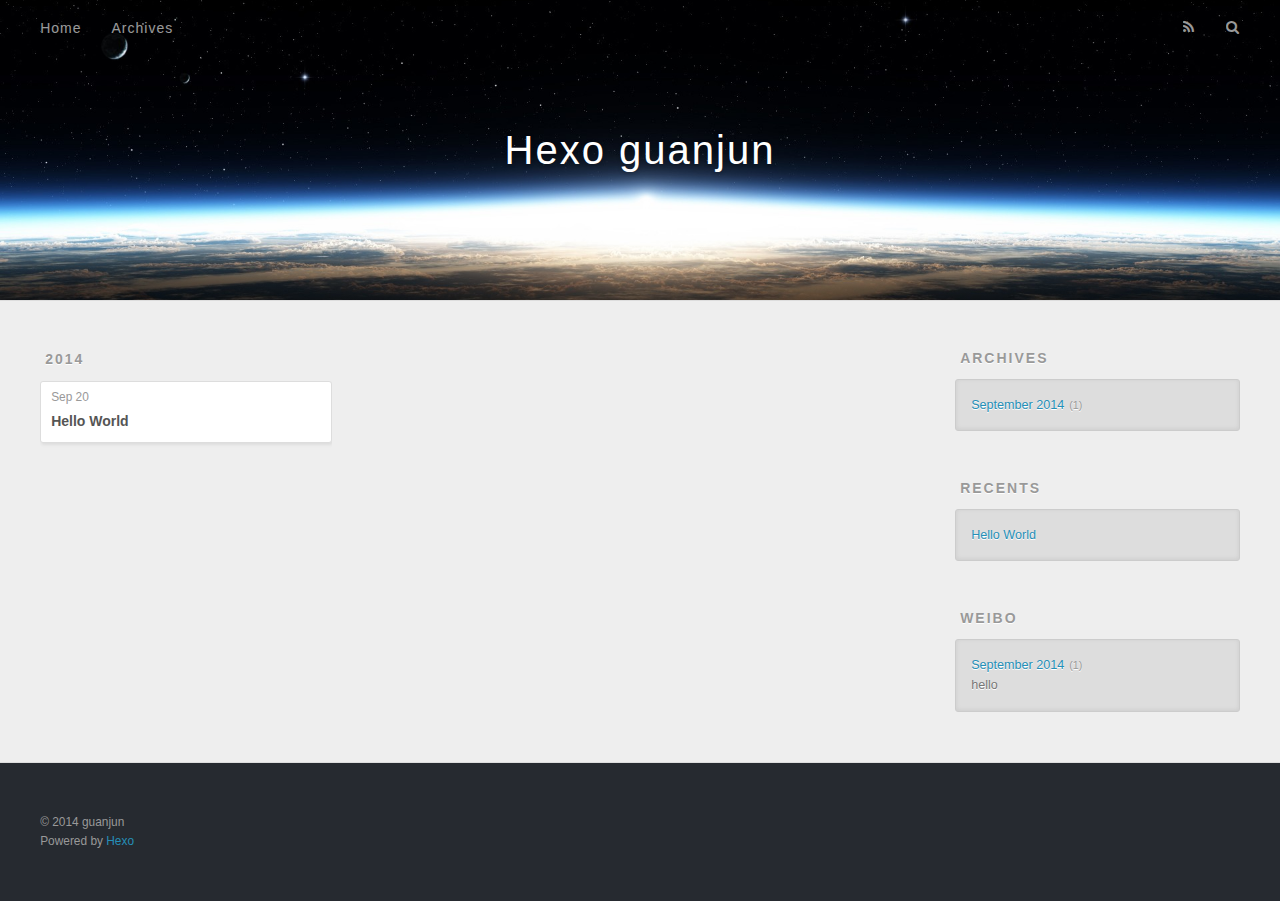
==== archives/index.html @ bff55c76 "Site updated: 2014-09-20 12:55:59" ====
<!DOCTYPE html>
<html>
<head>
  <meta charset="utf-8">
  
  <title>Archives | Hexo guanjun</title>
  <meta name="viewport" content="width=device-width, initial-scale=1, maximum-scale=1">
  <meta name="description">
<meta property="og:type" content="website">
<meta property="og:title" content="Hexo guanjun">
<meta property="og:url" content="http://yoursite.com/archives/">
<meta property="og:site_name" content="Hexo guanjun">
<meta property="og:description">
<meta name="twitter:card" content="summary">
<meta name="twitter:title" content="Hexo guanjun">
<meta name="twitter:description">

  
    <link rel="alternative" href="/atom.xml" title="Hexo guanjun" type="application/atom+xml">
  
  
    <link rel="icon" href="/favicon.png">
  
  <link href="//fonts.googleapis.com/css?family=Source+Code+Pro" rel="stylesheet" type="text/css">
  <link rel="stylesheet" href="/css/style.css" type="text/css">

  

</head>
<body>
  <div id="container">
    <div id="wrap">
      <header id="header">
  <div id="banner"></div>
  <div id="header-outer" class="outer">
    <div id="header-title" class="inner">
      <h1 id="logo-wrap">
        <a href="/" id="logo">Hexo guanjun</a>
      </h1>
      
    </div>
    <div id="header-inner" class="inner">
      <nav id="main-nav">
        <a id="main-nav-toggle" class="nav-icon"></a>
        
          <a class="main-nav-link" href="/">Home</a>
        
          <a class="main-nav-link" href="/archives">Archives</a>
        
      </nav>
      <nav id="sub-nav">
        
          <a id="nav-rss-link" class="nav-icon" href="/atom.xml" title="RSS Feed"></a>
        
        <a id="nav-search-btn" class="nav-icon" title="Search"></a>
      </nav>
      <div id="search-form-wrap">
        <form action="//google.com/search" method="get" accept-charset="UTF-8" class="search-form"><input type="search" name="q" results="0" class="search-form-input" placeholder="Search"><input type="submit" value="&#xF002;" class="search-form-submit"><input type="hidden" name="q" value="site:http://yoursite.com"></form>
      </div>
    </div>
  </div>
</header>
      <div class="outer">
        <section id="main">
  
  
    
    
      
      
      <section class="archives-wrap">
        <div class="archive-year-wrap">
          <a href="/archives/2014" class="archive-year">2014</a>
        </div>
        <div class="archives">
    
    <article class="archive-article archive-type-post">
  <div class="archive-article-inner">
    <header class="archive-article-header">
      <a href="/2014/09/20/hello-world/" class="archive-article-date">
  <time datetime="2014-09-20T01:56:36.000Z" itemprop="datePublished">Sep 20</time>
</a>
      
  
    <h1 itemprop="name">
      <a class="archive-article-title" href="/2014/09/20/hello-world/">Hello World</a>
    </h1>
  

    </header>
  </div>
</article>
  
  
    </div></section>
  
</section>
        
          <aside id="sidebar">
  
    
  
    
  
    
  
    
  <div class="widget-wrap">
    <h3 class="widget-title">Archives</h3>
    <div class="widget">
      <ul class="archive-list"><li class="archive-list-item"><a class="archive-list-link" href="/archives/2014/09/">September 2014</a><span class="archive-list-count">1</span></li></ul>
    </div>
  </div>

  
    
  <div class="widget-wrap">
    <h3 class="widget-title">Recents</h3>
    <div class="widget">
      <ul>
        
          <li>
            <a href="/2014/09/20/hello-world/">Hello World</a>
          </li>
        
      </ul>
    </div>
  </div>

  
    
  <div class="widget-wrap">
    <h3 class="widget-title">weibo</h3>
    <div class="widget">
      <ul class="archive-list"><li class="archive-list-item"><a class="archive-list-link" href="/archives/2014/09/">September 2014</a><span class="archive-list-count">1</span></li></ul>
	  hello
    </div>
  </div>

  
</aside>
        
      </div>
      <footer id="footer">
  
  <div class="outer">
    <div id="footer-info" class="inner">
      &copy; 2014 guanjun<br>
      Powered by <a href="http://hexo.io/" target="_blank">Hexo</a>
    </div>
  </div>
</footer>
    </div>
    <nav id="mobile-nav">
  
    <a href="/" class="mobile-nav-link">Home</a>
  
    <a href="/archives" class="mobile-nav-link">Archives</a>
  
</nav>
    

<script src="//ajax.googleapis.com/ajax/libs/jquery/2.0.3/jquery.min.js"></script>


  <link rel="stylesheet" href="/fancybox/jquery.fancybox.css" type="text/css">

  <script src="/fancybox/jquery.fancybox.pack.js" type="text/javascript"></script>



<script src="/js/script.js" type="text/javascript"></script>


  </div>
</body>
</html>
---- css/style.css ----
body {
  width: 100%;
}
body:before,
body:after {
  content: "";
  display: table;
}
body:after {
  clear: both;
}
html,
body,
div,
span,
applet,
object,
iframe,
h1,
h2,
h3,
h4,
h5,
h6,
p,
blockquote,
pre,
a,
abbr,
acronym,
address,
big,
cite,
code,
del,
dfn,
em,
img,
ins,
kbd,
q,
s,
samp,
small,
strike,
strong,
sub,
sup,
tt,
var,
dl,
dt,
dd,
ol,
ul,
li,
fieldset,
form,
label,
legend,
table,
caption,
tbody,
tfoot,
thead,
tr,
th,
td {
  margin: 0;
  padding: 0;
  border: 0;
  outline: 0;
  font-weight: inherit;
  font-style: inherit;
  font-family: inherit;
  font-size: 100%;
  vertical-align: baseline;
}
body {
  line-height: 1;
  color: #000;
  background: #fff;
}
ol,
ul {
  list-style: none;
}
table {
  border-collapse: separate;
  border-spacing: 0;
  vertical-align: middle;
}
caption,
th,
td {
  text-align: left;
  font-weight: normal;
  vertical-align: middle;
}
a img {
  border: none;
}
input,
button {
  margin: 0;
  padding: 0;
}
input::-moz-focus-inner,
button::-moz-focus-inner {
  border: 0;
  padding: 0;
}
@font-face {
  font-family: FontAwesome;
  font-style: normal;
  font-weight: normal;
  src: url("fonts/fontawesome-webfont.eot?v=#4.0.3");
  src: url("fonts/fontawesome-webfont.eot?#iefix&v=#4.0.3") format("embedded-opentype"), url("fonts/fontawesome-webfont.woff?v=#4.0.3") format("woff"), url("fonts/fontawesome-webfont.ttf?v=#4.0.3") format("truetype"), url("fonts/fontawesome-webfont.svg#fontawesomeregular?v=#4.0.3") format("svg");
}
html,
body,
#container {
  height: 100%;
}
body {
  background: #eee;
  font: 14px "Helvetica Neue", Helvetica, Arial, sans-serif;
  -webkit-text-size-adjust: 100%;
}
.outer {
  max-width: 1220px;
  margin: 0 auto;
  padding: 0 20px;
}
.outer:before,
.outer:after {
  content: "";
  display: table;
}
.outer:after {
  clear: both;
}
.inner {
  display: inline;
  float: left;
  width: 98.3333333333333%;
  margin: 0 0.8333333333333%;
}
.left,
.alignleft {
  float: left;
}
.right,
.alignright {
  float: right;
}
.clear {
  clear: both;
}
#container {
  position: relative;
}
.mobile-nav-on {
  overflow: hidden;
}
#wrap {
  height: 100%;
  width: 100%;
  position: absolute;
  top: 0;
  left: 0;
  -webkit-transition: 0.2s ease-out;
  -moz-transition: 0.2s ease-out;
  -ms-transition: 0.2s ease-out;
  transition: 0.2s ease-out;
  z-index: 1;
  background: #eee;
}
.mobile-nav-on #wrap {
  left: 280px;
}
@media screen and (min-width: 768px) {
  #main {
    display: inline;
    float: left;
    width: 73.3333333333333%;
    margin: 0 0.8333333333333%;
  }
}
.article-date,
.article-category-link,
.archive-year,
.widget-title {
  text-decoration: none;
  text-transform: uppercase;
  letter-spacing: 2px;
  color: #999;
  margin-bottom: 1em;
  margin-left: 5px;
  line-height: 1em;
  text-shadow: 0 1px #fff;
  font-weight: bold;
}
.article-inner,
.archive-article-inner {
  background: #fff;
  -webkit-box-shadow: 1px 2px 3px #ddd;
  box-shadow: 1px 2px 3px #ddd;
  border: 1px solid #ddd;
  -webkit-border-radius: 3px;
  border-radius: 3px;
}
.article-entry h1,
.widget h1 {
  font-size: 2em;
}
.article-entry h2,
.widget h2 {
  font-size: 1.5em;
}
.article-entry h3,
.widget h3 {
  font-size: 1.3em;
}
.article-entry h4,
.widget h4 {
  font-size: 1.2em;
}
.article-entry h5,
.widget h5 {
  font-size: 1em;
}
.article-entry h6,
.widget h6 {
  font-size: 1em;
  color: #999;
}
.article-entry hr,
.widget hr {
  border: 1px dashed #ddd;
}
.article-entry strong,
.widget strong {
  font-weight: bold;
}
.article-entry em,
.widget em,
.article-entry cite,
.widget cite {
  font-style: italic;
}
.article-entry sup,
.widget sup,
.article-entry sub,
.widget sub {
  font-size: 0.75em;
  line-height: 0;
  position: relative;
  vertical-align: baseline;
}
.article-entry sup,
.widget sup {
  top: -0.5em;
}
.article-entry sub,
.widget sub {
  bottom: -0.2em;
}
.article-entry small,
.widget small {
  font-size: 0.85em;
}
.article-entry acronym,
.widget acronym,
.article-entry abbr,
.widget abbr {
  border-bottom: 1px dotted;
}
.article-entry ul,
.widget ul,
.article-entry ol,
.widget ol,
.article-entry dl,
.widget dl {
  margin: 0 20px;
  line-height: 1.6em;
}
.article-entry ul ul,
.widget ul ul,
.article-entry ol ul,
.widget ol ul,
.article-entry ul ol,
.widget ul ol,
.article-entry ol ol,
.widget ol ol {
  margin-top: 0;
  margin-bottom: 0;
}
.article-entry ul,
.widget ul {
  list-style: disc;
}
.article-entry ol,
.widget ol {
  list-style: decimal;
}
.article-entry dt,
.widget dt {
  font-weight: bold;
}
#header {
  height: 300px;
  position: relative;
  border-bottom: 1px solid #ddd;
}
#header:before,
#header:after {
  content: "";
  position: absolute;
  left: 0;
  right: 0;
  height: 40px;
}
#header:before {
  top: 0;
  background: -webkit-linear-gradient(rgba(0,0,0,0.2), transparent);
  background: -moz-linear-gradient(rgba(0,0,0,0.2), transparent);
  background: -ms-linear-gradient(rgba(0,0,0,0.2), transparent);
  background: linear-gradient(rgba(0,0,0,0.2), transparent);
}
#header:after {
  bottom: 0;
  background: -webkit-linear-gradient(transparent, rgba(0,0,0,0.2));
  background: -moz-linear-gradient(transparent, rgba(0,0,0,0.2));
  background: -ms-linear-gradient(transparent, rgba(0,0,0,0.2));
  background: linear-gradient(transparent, rgba(0,0,0,0.2));
}
#header-outer {
  height: 100%;
  position: relative;
}
#header-inner {
  position: relative;
  overflow: hidden;
}
#banner {
  position: absolute;
  top: 0;
  left: 0;
  width: 100%;
  height: 100%;
  background: url("images/banner.jpg") center #000;
  -webkit-background-size: cover;
  -moz-background-size: cover;
  background-size: cover;
  z-index: -1;
}
#header-title {
  text-align: center;
  height: 40px;
  position: absolute;
  top: 50%;
  left: 0;
  margin-top: -20px;
}
#logo,
#subtitle {
  text-decoration: none;
  color: #fff;
  font-weight: 300;
  text-shadow: 0 1px 4px rgba(0,0,0,0.3);
}
#logo {
  font-size: 40px;
  line-height: 40px;
  letter-spacing: 2px;
}
#subtitle {
  font-size: 16px;
  line-height: 16px;
  letter-spacing: 1px;
}
#subtitle-wrap {
  margin-top: 16px;
}
#main-nav {
  float: left;
  margin-left: -15px;
}
.nav-icon,
.main-nav-link {
  float: left;
  color: #fff;
  opacity: 0.6;
  text-decoration: none;
  text-shadow: 0 1px rgba(0,0,0,0.2);
  -webkit-transition: opacity 0.2s;
  -moz-transition: opacity 0.2s;
  -ms-transition: opacity 0.2s;
  transition: opacity 0.2s;
  display: block;
  padding: 20px 15px;
}
.nav-icon:hover,
.main-nav-link:hover {
  opacity: 1;
}
.nav-icon {
  font-family: FontAwesome;
  text-align: center;
  font-size: 14px;
  width: 14px;
  height: 14px;
  padding: 20px 15px;
  position: relative;
  cursor: pointer;
}
.main-nav-link {
  font-weight: 300;
  letter-spacing: 1px;
}
@media screen and (max-width: 479px) {
  .main-nav-link {
    display: none;
  }
}
#main-nav-toggle {
  display: none;
}
#main-nav-toggle:before {
  content: "\f0c9";
}
@media screen and (max-width: 479px) {
  #main-nav-toggle {
    display: block;
  }
}
#sub-nav {
  float: right;
  margin-right: -15px;
}
#nav-rss-link:before {
  content: "\f09e";
}
#nav-search-btn:before {
  content: "\f002";
}
#search-form-wrap {
  position: absolute;
  top: 15px;
  width: 150px;
  height: 30px;
  right: -150px;
  opacity: 0;
  -webkit-transition: 0.2s ease-out;
  -moz-transition: 0.2s ease-out;
  -ms-transition: 0.2s ease-out;
  transition: 0.2s ease-out;
}
#search-form-wrap.on {
  opacity: 1;
  right: 0;
}
@media screen and (max-width: 479px) {
  #search-form-wrap {
    width: 100%;
    right: -100%;
  }
}
.search-form {
  position: absolute;
  top: 0;
  left: 0;
  right: 0;
  background: #fff;
  padding: 5px 15px;
  -webkit-border-radius: 15px;
  border-radius: 15px;
  -webkit-box-shadow: 0 0 10px rgba(0,0,0,0.3);
  box-shadow: 0 0 10px rgba(0,0,0,0.3);
}
.search-form-input {
  border: none;
  background: none;
  color: #555;
  width: 100%;
  font: 13px "Helvetica Neue", Helvetica, Arial, sans-serif;
  outline: none;
}
.search-form-input::-webkit-search-results-decoration,
.search-form-input::-webkit-search-cancel-button {
  -webkit-appearance: none;
}
.search-form-submit {
  position: absolute;
  top: 50%;
  right: 10px;
  margin-top: -7px;
  font: 13px FontAwesome;
  border: none;
  background: none;
  color: #bbb;
  cursor: pointer;
}
.search-form-submit:hover,
.search-form-submit:focus {
  color: #777;
}
.article {
  margin: 50px 0;
}
.article-inner {
  overflow: hidden;
}
.article-meta:before,
.article-meta:after {
  content: "";
  display: table;
}
.article-meta:after {
  clear: both;
}
.article-date {
  float: left;
}
.article-category {
  float: left;
  line-height: 1em;
  color: #ccc;
  text-shadow: 0 1px #fff;
  margin-left: 8px;
}
.article-category:before {
  content: "\2022";
}
.article-category-link {
  margin: 0 12px 1em;
}
.article-header {
  padding: 20px 20px 0;
}
.article-title {
  text-decoration: none;
  font-size: 2em;
  font-weight: bold;
  color: #555;
  line-height: 1.1em;
  -webkit-transition: color 0.2s;
  -moz-transition: color 0.2s;
  -ms-transition: color 0.2s;
  transition: color 0.2s;
}
a.article-title:hover {
  color: #258fb8;
}
.article-entry {
  color: #555;
  padding: 0 20px;
}
.article-entry:before,
.article-entry:after {
  content: "";
  display: table;
}
.article-entry:after {
  clear: both;
}
.article-entry p,
.article-entry table {
  line-height: 1.6em;
  margin: 1.6em 0;
}
.article-entry h1,
.article-entry h2,
.article-entry h3,
.article-entry h4,
.article-entry h5,
.article-entry h6 {
  font-weight: bold;
}
.article-entry h1,
.article-entry h2,
.article-entry h3,
.article-entry h4,
.article-entry h5,
.article-entry h6 {
  line-height: 1.1em;
  margin: 1.1em 0;
}
.article-entry a {
  color: #258fb8;
  text-decoration: none;
}
.article-entry a:hover {
  text-decoration: underline;
}
.article-entry ul,
.article-entry ol,
.article-entry dl {
  margin-top: 1.6em;
  margin-bottom: 1.6em;
}
.article-entry img,
.article-entry video {
  max-width: 100%;
  height: auto;
  display: block;
  margin: auto;
}
.article-entry iframe {
  border: none;
}
.article-entry table {
  width: 100%;
  border-collapse: collapse;
  border-spacing: 0;
}
.article-entry th {
  font-weight: bold;
  border-bottom: 3px solid #ddd;
  padding-bottom: 0.5em;
}
.article-entry td {
  border-bottom: 1px solid #ddd;
  padding: 10px 0;
}
.article-entry blockquote {
  font-family: Georgia, "Times New Roman", serif;
  font-size: 1.4em;
  margin: 1.6em 20px;
  text-align: center;
}
.article-entry blockquote footer {
  font-size: 14px;
  margin: 1.6em 0;
  font-family: "Helvetica Neue", Helvetica, Arial, sans-serif;
}
.article-entry blockquote footer cite:before {
  content: "—";
  padding: 0 0.5em;
}
.article-entry .pullquote {
  text-align: left;
  width: 45%;
  margin: 0;
}
.article-entry .pullquote.left {
  margin-left: 0.5em;
  margin-right: 1em;
}
.article-entry .pullquote.right {
  margin-right: 0.5em;
  margin-left: 1em;
}
.article-entry .caption {
  color: #999;
  display: block;
  font-size: 0.9em;
  margin-top: 0.5em;
  position: relative;
  text-align: center;
}
.article-entry .video-container {
  position: relative;
  padding-top: 56.25%;
  height: 0;
  overflow: hidden;
}
.article-entry .video-container iframe,
.article-entry .video-container object,
.article-entry .video-container embed {
  position: absolute;
  top: 0;
  left: 0;
  width: 100%;
  height: 100%;
  margin-top: 0;
}
.article-more-link a {
  display: inline-block;
  line-height: 1em;
  padding: 6px 15px;
  -webkit-border-radius: 15px;
  border-radius: 15px;
  background: #eee;
  color: #999;
  text-shadow: 0 1px #fff;
  text-decoration: none;
}
.article-more-link a:hover {
  background: #258fb8;
  color: #fff;
  text-decoration: none;
  text-shadow: 0 1px #1e7293;
}
.article-footer {
  font-size: 0.85em;
  line-height: 1.6em;
  border-top: 1px solid #ddd;
  padding-top: 1.6em;
  margin: 0 20px 20px;
}
.article-footer:before,
.article-footer:after {
  content: "";
  display: table;
}
.article-footer:after {
  clear: both;
}
.article-footer a {
  color: #999;
  text-decoration: none;
}
.article-footer a:hover {
  color: #555;
}
.article-tag-list-item {
  float: left;
  margin-right: 10px;
}
.article-tag-list-link:before {
  content: "#";
}
.article-comment-link {
  float: right;
}
.article-comment-link:before {
  content: "\f075";
  font-family: FontAwesome;
  padding-right: 8px;
}
.article-share-link {
  cursor: pointer;
  float: right;
  margin-left: 20px;
}
.article-share-link:before {
  content: "\f064";
  font-family: FontAwesome;
  padding-right: 6px;
}
#article-nav {
  position: relative;
}
#article-nav:before,
#article-nav:after {
  content: "";
  display: table;
}
#article-nav:after {
  clear: both;
}
@media screen and (min-width: 768px) {
  #article-nav {
    margin: 50px 0;
  }
  #article-nav:before {
    width: 8px;
    height: 8px;
    position: absolute;
    top: 50%;
    left: 50%;
    margin-top: -4px;
    margin-left: -4px;
    content: "";
    -webkit-border-radius: 50%;
    border-radius: 50%;
    background: #ddd;
    -webkit-box-shadow: 0 1px 2px #fff;
    box-shadow: 0 1px 2px #fff;
  }
}
.article-nav-link-wrap {
  text-decoration: none;
  text-shadow: 0 1px #fff;
  color: #999;
  -webkit-box-sizing: border-box;
  -moz-box-sizing: border-box;
  box-sizing: border-box;
  margin-top: 50px;
  text-align: center;
  display: block;
}
.article-nav-link-wrap:hover {
  color: #555;
}
@media screen and (min-width: 768px) {
  .article-nav-link-wrap {
    width: 50%;
    margin-top: 0;
  }
}
@media screen and (min-width: 768px) {
  #article-nav-newer {
    float: left;
    text-align: right;
    padding-right: 20px;
  }
}
@media screen and (min-width: 768px) {
  #article-nav-older {
    float: right;
    text-align: left;
    padding-left: 20px;
  }
}
.article-nav-caption {
  text-transform: uppercase;
  letter-spacing: 2px;
  color: #ddd;
  line-height: 1em;
  font-weight: bold;
}
#article-nav-newer .article-nav-caption {
  margin-right: -2px;
}
.article-nav-title {
  font-size: 0.85em;
  line-height: 1.6em;
  margin-top: 0.5em;
}
.article-share-box {
  position: absolute;
  display: none;
  background: #fff;
  -webkit-box-shadow: 1px 2px 10px rgba(0,0,0,0.2);
  box-shadow: 1px 2px 10px rgba(0,0,0,0.2);
  -webkit-border-radius: 3px;
  border-radius: 3px;
  margin-left: -145px;
  overflow: hidden;
  z-index: 1;
}
.article-share-box.on {
  display: block;
}
.article-share-input {
  width: 100%;
  background: none;
  -webkit-box-sizing: border-box;
  -moz-box-sizing: border-box;
  box-sizing: border-box;
  font: 14px "Helvetica Neue", Helvetica, Arial, sans-serif;
  padding: 0 15px;
  color: #555;
  outline: none;
  border: 1px solid #ddd;
  -webkit-border-radius: 3px 3px 0 0;
  border-radius: 3px 3px 0 0;
  height: 36px;
  line-height: 36px;
}
.article-share-links {
  background: #eee;
}
.article-share-links:before,
.article-share-links:after {
  content: "";
  display: table;
}
.article-share-links:after {
  clear: both;
}
.article-share-twitter,
.article-share-facebook,
.article-share-pinterest,
.article-share-google {
  width: 50px;
  height: 36px;
  display: block;
  float: left;
  position: relative;
  color: #999;
  text-shadow: 0 1px #fff;
}
.article-share-twitter:before,
.article-share-facebook:before,
.article-share-pinterest:before,
.article-share-google:before {
  font-size: 20px;
  font-family: FontAwesome;
  width: 20px;
  height: 20px;
  position: absolute;
  top: 50%;
  left: 50%;
  margin-top: -10px;
  margin-left: -10px;
  text-align: center;
}
.article-share-twitter:hover,
.article-share-facebook:hover,
.article-share-pinterest:hover,
.article-share-google:hover {
  color: #fff;
}
.article-share-twitter:before {
  content: "\f099";
}
.article-share-twitter:hover {
  background: #00aced;
  text-shadow: 0 1px #008abe;
}
.article-share-facebook:before {
  content: "\f09a";
}
.article-share-facebook:hover {
  background: #3b5998;
  text-shadow: 0 1px #2f477a;
}
.article-share-pinterest:before {
  content: "\f0d2";
}
.article-share-pinterest:hover {
  background: #cb2027;
  text-shadow: 0 1px #a21a1f;
}
.article-share-google:before {
  content: "\f0d5";
}
.article-share-google:hover {
  background: #dd4b39;
  text-shadow: 0 1px #be3221;
}
.article-gallery {
  background: #000;
  position: relative;
}
.article-gallery-photos {
  position: relative;
  overflow: hidden;
}
.article-gallery-img {
  display: none;
  max-width: 100%;
}
.article-gallery-img:first-child {
  display: block;
}
.article-gallery-img.loaded {
  position: absolute;
  display: block;
}
.article-gallery-img img {
  display: block;
  max-width: 100%;
  margin: 0 auto;
}
#comments {
  background: #fff;
  -webkit-box-shadow: 1px 2px 3px #ddd;
  box-shadow: 1px 2px 3px #ddd;
  padding: 20px;
  border: 1px solid #ddd;
  -webkit-border-radius: 3px;
  border-radius: 3px;
  margin: 50px 0;
}
#comments a {
  color: #258fb8;
}
.archives-wrap {
  margin: 50px 0;
}
.archives:before,
.archives:after {
  content: "";
  display: table;
}
.archives:after {
  clear: both;
}
.archive-year-wrap {
  margin-bottom: 1em;
}
.archives {
  -webkit-column-gap: 10px;
  -moz-column-gap: 10px;
  column-gap: 10px;
}
@media screen and (min-width: 480px) and (max-width: 767px) {
  .archives {
    -webkit-column-count: 2;
    -moz-column-count: 2;
    column-count: 2;
  }
}
@media screen and (min-width: 768px) {
  .archives {
    -webkit-column-count: 3;
    -moz-column-count: 3;
    column-count: 3;
  }
}
.archive-article {
  -webkit-column-break-inside: avoid;
  page-break-inside: avoid;
  overflow: hidden;
  break-inside: avoid-column;
}
.archive-article-inner {
  padding: 10px;
  margin-bottom: 15px;
}
.archive-article-title {
  text-decoration: none;
  font-weight: bold;
  color: #555;
  -webkit-transition: color 0.2s;
  -moz-transition: color 0.2s;
  -ms-transition: color 0.2s;
  transition: color 0.2s;
  line-height: 1.6em;
}
.archive-article-title:hover {
  color: #258fb8;
}
.archive-article-footer {
  margin-top: 1em;
}
.archive-article-date {
  color: #999;
  text-decoration: none;
  font-size: 0.85em;
  line-height: 1em;
  margin-bottom: 0.5em;
  display: block;
}
#page-nav {
  margin: 50px auto;
  background: #fff;
  -webkit-box-shadow: 1px 2px 3px #ddd;
  box-shadow: 1px 2px 3px #ddd;
  border: 1px solid #ddd;
  -webkit-border-radius: 3px;
  border-radius: 3px;
  text-align: center;
  color: #999;
  overflow: hidden;
}
#page-nav:before,
#page-nav:after {
  content: "";
  display: table;
}
#page-nav:after {
  clear: both;
}
#page-nav a,
#page-nav span {
  padding: 10px 20px;
  line-height: 1;
  height: 2ex;
}
#page-nav a {
  color: #999;
  text-decoration: none;
}
#page-nav a:hover {
  background: #999;
  color: #fff;
}
#page-nav .prev {
  float: left;
}
#page-nav .next {
  float: right;
}
#page-nav .page-number {
  display: inline-block;
}
@media screen and (max-width: 479px) {
  #page-nav .page-number {
    display: none;
  }
}
#page-nav .current {
  color: #555;
  font-weight: bold;
}
#page-nav .space {
  color: #ddd;
}
#footer {
  background: #262a30;
  padding: 50px 0;
  border-top: 1px solid #ddd;
  color: #999;
}
#footer a {
  color: #258fb8;
  text-decoration: none;
}
#footer a:hover {
  text-decoration: underline;
}
#footer-info {
  line-height: 1.6em;
  font-size: 0.85em;
}
.article-entry pre,
.article-entry .highlight {
  background: #2d2d2d;
  margin: 0 -20px;
  padding: 15px 20px;
  border-style: solid;
  border-color: #ddd;
  border-width: 1px 0;
  overflow: auto;
  color: #ccc;
  line-height: 22.400000000000002px;
}
.article-entry .highlight .gutter pre,
.article-entry .gist .gist-file .gist-data .line-numbers {
  color: #666;
  font-size: 0.85em;
}
.article-entry pre,
.article-entry code {
  font-family: "Source Code Pro", Consolas, Monaco, Menlo, Consolas, monospace;
}
.article-entry code {
  background: #eee;
  text-shadow: 0 1px #fff;
  padding: 0 0.3em;
}
.article-entry pre code {
  background: none;
  text-shadow: none;
  padding: 0;
}
.article-entry .highlight pre {
  border: none;
  margin: 0;
  padding: 0;
}
.article-entry .highlight table {
  margin: 0;
  width: auto;
}
.article-entry .highlight td {
  border: none;
  padding: 0;
}
.article-entry .highlight figcaption {
  font-size: 0.85em;
  color: #999;
  line-height: 1em;
  margin-bottom: 1em;
}
.article-entry .highlight figcaption:before,
.article-entry .highlight figcaption:after {
  content: "";
  display: table;
}
.article-entry .highlight figcaption:after {
  clear: both;
}
.article-entry .highlight figcaption a {
  float: right;
}
.article-entry .highlight .gutter pre {
  text-align: right;
  padding-right: 20px;
}
.article-entry .highlight .line {
  height: 22.400000000000002px;
}
.article-entry .gist {
  margin: 0 -20px;
  border-style: solid;
  border-color: #ddd;
  border-width: 1px 0;
  background: #2d2d2d;
  padding: 15px 20px 15px 0;
}
.article-entry .gist .gist-file {
  border: none;
  font-family: "Source Code Pro", Consolas, Monaco, Menlo, Consolas, monospace;
  margin: 0;
}
.article-entry .gist .gist-file .gist-data {
  background: none;
  border: none;
}
.article-entry .gist .gist-file .gist-data .line-numbers {
  background: none;
  border: none;
  padding: 0 20px 0 0;
}
.article-entry .gist .gist-file .gist-data .line-data {
  padding: 0 !important;
}
.article-entry .gist .gist-file .highlight {
  margin: 0;
  padding: 0;
  border: none;
}
.article-entry .gist .gist-file .gist-meta {
  background: #2d2d2d;
  color: #999;
  font: 0.85em "Helvetica Neue", Helvetica, Arial, sans-serif;
  text-shadow: 0 0;
  padding: 0;
  margin-top: 1em;
  margin-left: 20px;
}
.article-entry .gist .gist-file .gist-meta a {
  color: #258fb8;
  font-weight: normal;
}
.article-entry .gist .gist-file .gist-meta a:hover {
  text-decoration: underline;
}
pre .comment,
pre .title {
  color: #999;
}
pre .variable,
pre .attribute,
pre .tag,
pre .regexp,
pre .ruby .constant,
pre .xml .tag .title,
pre .xml .pi,
pre .xml .doctype,
pre .html .doctype,
pre .css .id,
pre .css .class,
pre .css .pseudo {
  color: #f2777a;
}
pre .number,
pre .preprocessor,
pre .built_in,
pre .literal,
pre .params,
pre .constant {
  color: #f99157;
}
pre .class,
pre .ruby .class .title,
pre .css .rules .attribute {
  color: #9c9;
}
pre .string,
pre .value,
pre .inheritance,
pre .header,
pre .ruby .symbol,
pre .xml .cdata {
  color: #9c9;
}
pre .css .hexcolor {
  color: #6cc;
}
pre .function,
pre .python .decorator,
pre .python .title,
pre .ruby .function .title,
pre .ruby .title .keyword,
pre .perl .sub,
pre .javascript .title,
pre .coffeescript .title {
  color: #69c;
}
pre .keyword,
pre .javascript .function {
  color: #c9c;
}
@media screen and (max-width: 479px) {
  #mobile-nav {
    position: absolute;
    top: 0;
    left: 0;
    width: 280px;
    height: 100%;
    background: #191919;
    border-right: 1px solid #fff;
  }
}
@media screen and (max-width: 479px) {
  .mobile-nav-link {
    display: block;
    color: #999;
    text-decoration: none;
    padding: 15px 20px;
    font-weight: bold;
  }
  .mobile-nav-link:hover {
    color: #fff;
  }
}
@media screen and (min-width: 768px) {
  #sidebar {
    display: inline;
    float: left;
    width: 23.3333333333333%;
    margin: 0 0.8333333333333%;
  }
}
.widget-wrap {
  margin: 50px 0;
}
.widget {
  color: #777;
  text-shadow: 0 1px #fff;
  background: #ddd;
  -webkit-box-shadow: 0 -1px 4px #ccc inset;
  box-shadow: 0 -1px 4px #ccc inset;
  border: 1px solid #ccc;
  padding: 15px;
  -webkit-border-radius: 3px;
  border-radius: 3px;
}
.widget a {
  color: #258fb8;
  text-decoration: none;
}
.widget a:hover {
  text-decoration: underline;
}
.widget ul ul,
.widget ol ul,
.widget dl ul,
.widget ul ol,
.widget ol ol,
.widget dl ol,
.widget ul dl,
.widget ol dl,
.widget dl dl {
  margin-left: 15px;
  list-style: disc;
}
.widget {
  line-height: 1.6em;
  word-wrap: break-word;
  font-size: 0.9em;
}
.widget ul,
.widget ol {
  list-style: none;
  margin: 0;
}
.widget ul ul,
.widget ol ul,
.widget ul ol,
.widget ol ol {
  margin: 0 20px;
}
.widget ul ul,
.widget ol ul {
  list-style: disc;
}
.widget ul ol,
.widget ol ol {
  list-style: decimal;
}
.category-list-count,
.tag-list-count,
.archive-list-count {
  padding-left: 5px;
  color: #999;
  font-size: 0.85em;
}
.category-list-count:before,
.tag-list-count:before,
.archive-list-count:before {
  content: "(";
}
.category-list-count:after,
.tag-list-count:after,
.archive-list-count:after {
  content: ")";
}
.tagcloud a {
  margin-right: 5px;
}
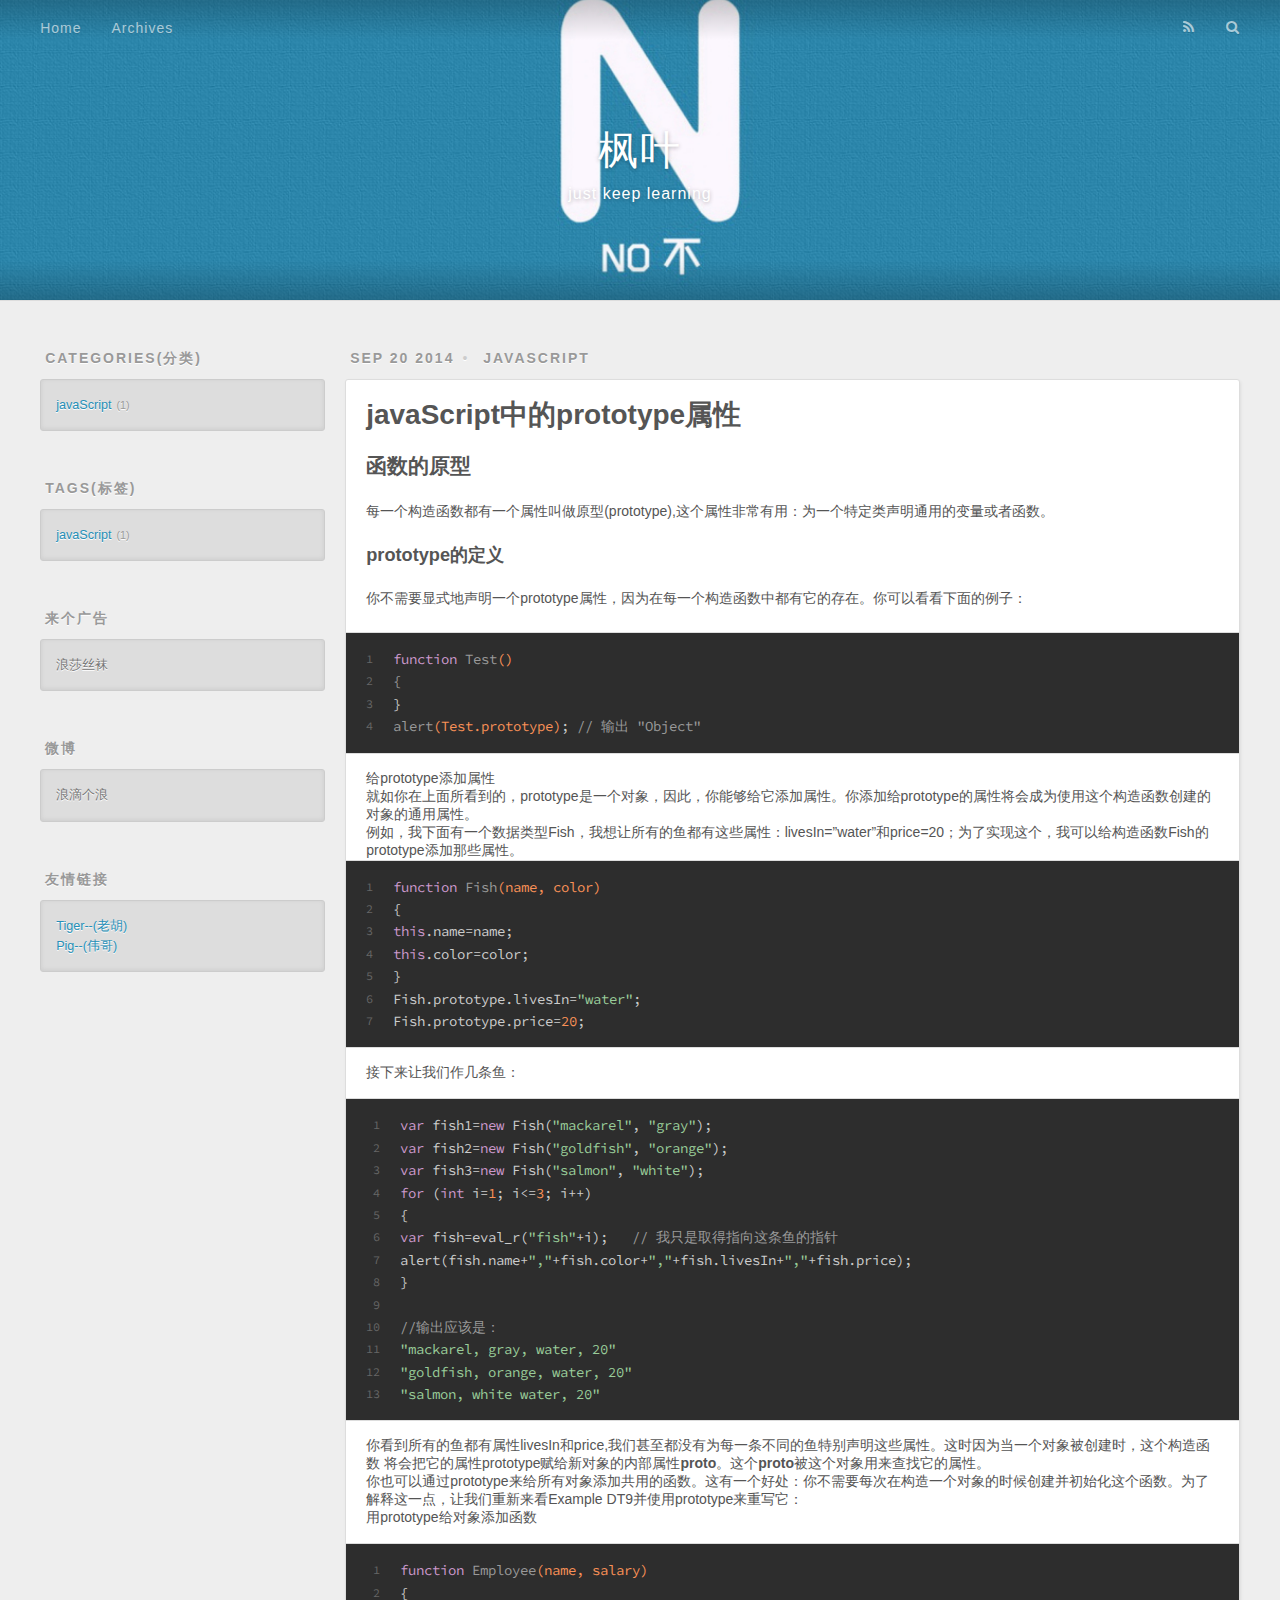
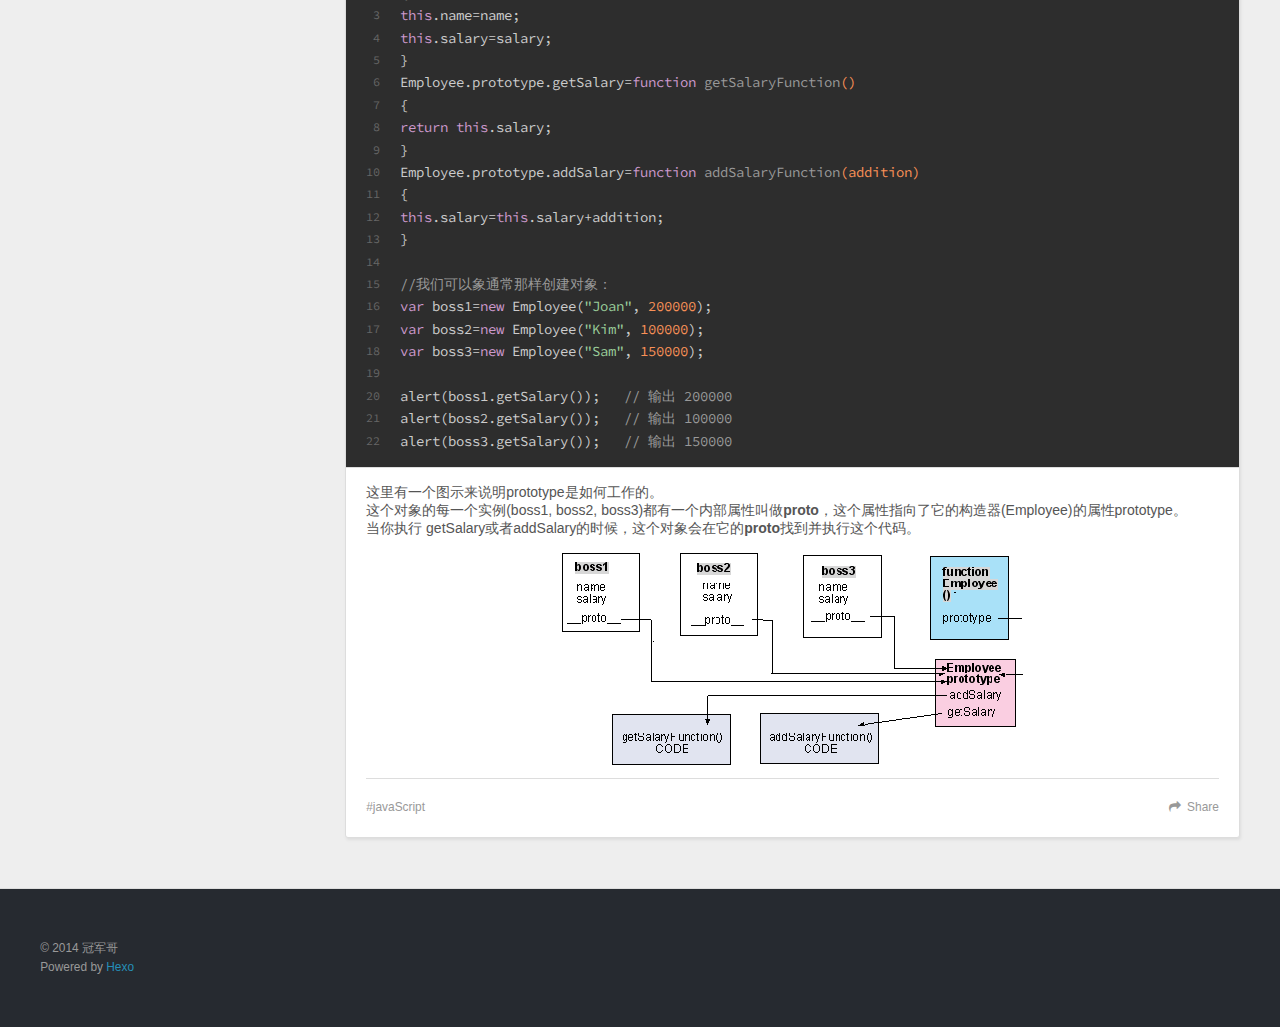
==== commit 28ec8388: "Site updated: 2014-09-20 16:03:02" ====
--- a/archives/index.html
+++ b/archives/index.html
@@ -3,20 +3,20 @@
 <head>
   <meta charset="utf-8">
   
-  <title>Archives | Hexo guanjun</title>
+  <title>Archives | 枫叶</title>
   <meta name="viewport" content="width=device-width, initial-scale=1, maximum-scale=1">
   <meta name="description">
 <meta property="og:type" content="website">
-<meta property="og:title" content="Hexo guanjun">
+<meta property="og:title" content="枫叶">
 <meta property="og:url" content="http://yoursite.com/archives/">
-<meta property="og:site_name" content="Hexo guanjun">
+<meta property="og:site_name" content="枫叶">
 <meta property="og:description">
 <meta name="twitter:card" content="summary">
-<meta name="twitter:title" content="Hexo guanjun">
+<meta name="twitter:title" content="枫叶">
 <meta name="twitter:description">
 
   
-    <link rel="alternative" href="/atom.xml" title="Hexo guanjun" type="application/atom+xml">
+    <link rel="alternative" href="/atom.xml" title="枫叶" type="application/atom+xml">
   
   
     <link rel="icon" href="/favicon.png">
@@ -35,8 +35,12 @@
   <div id="header-outer" class="outer">
     <div id="header-title" class="inner">
       <h1 id="logo-wrap">
-        <a href="/" id="logo">Hexo guanjun</a>
+        <a href="/" id="logo">枫叶</a>
       </h1>
+      
+        <h2 id="subtitle-wrap">
+          <a href="/" id="subtitle">just keep learning</a>
+        </h2>
       
     </div>
     <div id="header-inner" class="inner">
@@ -63,77 +67,102 @@
       <div class="outer">
         <section id="main">
   
-  
-    
-    
-      
-      
-      <section class="archives-wrap">
-        <div class="archive-year-wrap">
-          <a href="/archives/2014" class="archive-year">2014</a>
-        </div>
-        <div class="archives">
-    
-    <article class="archive-article archive-type-post">
-  <div class="archive-article-inner">
-    <header class="archive-article-header">
-      <a href="/2014/09/20/hello-world/" class="archive-article-date">
-  <time datetime="2014-09-20T01:56:36.000Z" itemprop="datePublished">Sep 20</time>
+    <article id="post-hello-world" class="article article-type-post" itemscope itemprop="blogPost">
+  <div class="article-meta">
+    <a href="/2014/09/20/hello-world/" class="article-date">
+  <time datetime="2014-09-20T06:35:36.000Z" itemprop="datePublished">Sep 20 2014</time>
 </a>
-      
+    
+  <div class="article-category">
+    <a class="article-category-link" href="/categories/javaScript/">javaScript</a>
+  </div>
+
+  </div>
+  <div class="article-inner">
+    
+    
+      <header class="article-header">
+        
   
     <h1 itemprop="name">
-      <a class="archive-article-title" href="/2014/09/20/hello-world/">Hello World</a>
+      <a class="article-title" href="/2014/09/20/hello-world/">javaScript中的prototype属性</a>
     </h1>
   
 
-    </header>
-  </div>
+      </header>
+    
+    <div class="article-entry" itemprop="articleBody">
+      
+        <h2 id="函数的原型">函数的原型</h2>
+<p>每一个构造函数都有一个属性叫做原型(prototype),这个属性非常有用：为一个特定类声明通用的变量或者函数。</p>
+<h3 id="prototype的定义">prototype的定义</h3>
+<p>你不需要显式地声明一个prototype属性，因为在每一个构造函数中都有它的存在。你可以看看下面的例子：</p>
+<figure class="highlight"><table><tr><td class="gutter"><pre><div class="line">1</div><div class="line">2</div><div class="line">3</div><div class="line">4</div></pre></td><td class="code"><pre><div class="line"><span class="function"><span class="keyword">function</span> <span class="title">Test</span><span class="params">()</span></span></div><div class="line"><span class="comment">{</span></div><div class="line">}</div><div class="line"><span class="title">alert</span><span class="params">(Test.prototype)</span>; <span class="comment">// 输出 "Object"</span></div></pre></td></tr></table></figure><br>给prototype添加属性<br>就如你在上面所看到的，prototype是一个对象，因此，你能够给它添加属性。你添加给prototype的属性将会成为使用这个构造函数创建的对象的通用属性。<br>例如，我下面有一个数据类型Fish，我想让所有的鱼都有这些属性：livesIn=”water”和price=20；为了实现这个，我可以给构造函数Fish的prototype添加那些属性。<br><figure class="highlight"><table><tr><td class="gutter"><pre><div class="line">1</div><div class="line">2</div><div class="line">3</div><div class="line">4</div><div class="line">5</div><div class="line">6</div><div class="line">7</div></pre></td><td class="code"><pre><div class="line"><span class="function"><span class="keyword">function</span> <span class="title">Fish</span><span class="params">(name, color)</span></span></div><div class="line">{</div><div class="line"><span class="keyword">this</span>.name=name;</div><div class="line"><span class="keyword">this</span>.color=color;</div><div class="line">}</div><div class="line">Fish.prototype.livesIn=<span class="string">"water"</span>;</div><div class="line">Fish.prototype.price=<span class="number">20</span>;</div></pre></td></tr></table></figure><br>接下来让我们作几条鱼：<br><br><figure class="highlight"><table><tr><td class="gutter"><pre><div class="line">1</div><div class="line">2</div><div class="line">3</div><div class="line">4</div><div class="line">5</div><div class="line">6</div><div class="line">7</div><div class="line">8</div><div class="line">9</div><div class="line">10</div><div class="line">11</div><div class="line">12</div><div class="line">13</div></pre></td><td class="code"><pre><div class="line"><span class="keyword">var</span> fish1=<span class="keyword">new</span> Fish(<span class="string">"mackarel"</span>, <span class="string">"gray"</span>);</div><div class="line"><span class="keyword">var</span> fish2=<span class="keyword">new</span> Fish(<span class="string">"goldfish"</span>, <span class="string">"orange"</span>);</div><div class="line"><span class="keyword">var</span> fish3=<span class="keyword">new</span> Fish(<span class="string">"salmon"</span>, <span class="string">"white"</span>);</div><div class="line"><span class="keyword">for</span> (<span class="keyword">int</span> i=<span class="number">1</span>; i&lt;=<span class="number">3</span>; i++)</div><div class="line">{</div><div class="line"><span class="keyword">var</span> fish=eval_r(<span class="string">"fish"</span>+i);   <span class="comment">// 我只是取得指向这条鱼的指针</span></div><div class="line">alert(fish.name+<span class="string">","</span>+fish.color+<span class="string">","</span>+fish.livesIn+<span class="string">","</span>+fish.price);</div><div class="line">}</div><div class="line"></div><div class="line"><span class="comment">//输出应该是：</span></div><div class="line"><span class="string">"mackarel, gray, water, 20"</span></div><div class="line"><span class="string">"goldfish, orange, water, 20"</span></div><div class="line"><span class="string">"salmon, white water, 20"</span></div></pre></td></tr></table></figure><br>你看到所有的鱼都有属性livesIn和price,我们甚至都没有为每一条不同的鱼特别声明这些属性。这时因为当一个对象被创建时，这个构造函数 将会把它的属性prototype赋给新对象的内部属性<strong>proto</strong>。这个<strong>proto</strong>被这个对象用来查找它的属性。<br>你也可以通过prototype来给所有对象添加共用的函数。这有一个好处：你不需要每次在构造一个对象的时候创建并初始化这个函数。为了解释这一点，让我们重新来看Example DT9并使用prototype来重写它：<br>用prototype给对象添加函数<br><br><figure class="highlight"><table><tr><td class="gutter"><pre><div class="line">1</div><div class="line">2</div><div class="line">3</div><div class="line">4</div><div class="line">5</div><div class="line">6</div><div class="line">7</div><div class="line">8</div><div class="line">9</div><div class="line">10</div><div class="line">11</div><div class="line">12</div><div class="line">13</div><div class="line">14</div><div class="line">15</div><div class="line">16</div><div class="line">17</div><div class="line">18</div><div class="line">19</div><div class="line">20</div><div class="line">21</div><div class="line">22</div></pre></td><td class="code"><pre><div class="line"><span class="function"><span class="keyword">function</span> <span class="title">Employee</span><span class="params">(name, salary)</span></span></div><div class="line">{</div><div class="line"><span class="keyword">this</span>.name=name;               </div><div class="line"><span class="keyword">this</span>.salary=salary;</div><div class="line">}</div><div class="line">Employee.prototype.getSalary=<span class="function"><span class="keyword">function</span> <span class="title">getSalaryFunction</span><span class="params">()</span></span></div><div class="line">{</div><div class="line"><span class="keyword">return</span> <span class="keyword">this</span>.salary;</div><div class="line">}</div><div class="line">Employee.prototype.addSalary=<span class="function"><span class="keyword">function</span> <span class="title">addSalaryFunction</span><span class="params">(addition)</span></span></div><div class="line">{</div><div class="line"><span class="keyword">this</span>.salary=<span class="keyword">this</span>.salary+addition;</div><div class="line">}</div><div class="line"></div><div class="line"><span class="comment">//我们可以象通常那样创建对象：</span></div><div class="line"><span class="keyword">var</span> boss1=<span class="keyword">new</span> Employee(<span class="string">"Joan"</span>, <span class="number">200000</span>);</div><div class="line"><span class="keyword">var</span> boss2=<span class="keyword">new</span> Employee(<span class="string">"Kim"</span>, <span class="number">100000</span>);</div><div class="line"><span class="keyword">var</span> boss3=<span class="keyword">new</span> Employee(<span class="string">"Sam"</span>, <span class="number">150000</span>);</div><div class="line"></div><div class="line">alert(boss1.getSalary());   <span class="comment">// 输出 200000</span></div><div class="line">alert(boss2.getSalary());   <span class="comment">// 输出 100000</span></div><div class="line">alert(boss3.getSalary());   <span class="comment">// 输出 150000</span></div></pre></td></tr></table></figure><br>这里有一个图示来说明prototype是如何工作的。<br>这个对象的每一个实例(boss1, boss2, boss3)都有一个内部属性叫做<strong>proto</strong>，这个属性指向了它的构造器(Employee)的属性prototype。<br>当你执行 getSalary或者addSalary的时候，这个对象会在它的<strong>proto</strong>找到并执行这个代码。<br><img src="/image/prototype.gif">
+
+      
+    </div>
+    <footer class="article-footer">
+      <a data-url="http://yoursite.com/2014/09/20/hello-world/" data-id="ve37adkg1bmdbmcn" class="article-share-link">Share</a>
+      
+      
+  <ul class="article-tag-list"><li class="article-tag-list-item"><a class="article-tag-list-link" href="/tags/javaScript/">javaScript</a></li></ul>
+
+    </footer>
+  </div>
+  
 </article>
-  
-  
-    </div></section>
+
+
+  
   
 </section>
         
           <aside id="sidebar">
   
     
-  
-    
-  
-    
-  
-    
-  <div class="widget-wrap">
-    <h3 class="widget-title">Archives</h3>
-    <div class="widget">
-      <ul class="archive-list"><li class="archive-list-item"><a class="archive-list-link" href="/archives/2014/09/">September 2014</a><span class="archive-list-count">1</span></li></ul>
-    </div>
-  </div>
-
-  
-    
-  <div class="widget-wrap">
-    <h3 class="widget-title">Recents</h3>
+  <div class="widget-wrap">
+    <h3 class="widget-title">Categories(分类)</h3>
+    <div class="widget">
+      <ul class="category-list"><li class="category-list-item"><a class="category-list-link" href="/categories/javaScript/">javaScript</a><span class="category-list-count">1</span></li></ul>
+    </div>
+  </div>
+
+  
+    
+  <div class="widget-wrap">
+    <h3 class="widget-title">Tags(标签)</h3>
+    <div class="widget">
+      <ul class="tag-list"><li class="tag-list-item"><a class="tag-list-link" href="/tags/javaScript/">javaScript</a><span class="tag-list-count">1</span></li></ul>
+    </div>
+  </div>
+
+  
+    
+  <div class="widget-wrap">
+    <h3 class="widget-title">来个广告</h3>
+    <div class="widget">
+      浪莎丝袜
+    </div>
+  </div>
+
+  
+    
+  <div class="widget-wrap">
+    <h3 class="widget-title">微博</h3>
+    <div class="widget">
+      浪滴个浪
+    </div>
+  </div>
+
+  
+    
+  <div class="widget-wrap">
+    <h3 class="widget-title">友情链接</h3>
     <div class="widget">
       <ul>
-        
-          <li>
-            <a href="/2014/09/20/hello-world/">Hello World</a>
-          </li>
-        
-      </ul>
-    </div>
-  </div>
-
-  
-    
-  <div class="widget-wrap">
-    <h3 class="widget-title">weibo</h3>
-    <div class="widget">
-      <ul class="archive-list"><li class="archive-list-item"><a class="archive-list-link" href="/archives/2014/09/">September 2014</a><span class="archive-list-count">1</span></li></ul>
-	  hello
+	   <li><a href = "http://www.ittiger.cn/">Tiger--(老胡)</a></li>
+	   <li><a href = "http://strongme.cn/">Pig--(伟哥)</a></li>
+	  </ul>
     </div>
   </div>
 
@@ -145,7 +174,7 @@
   
   <div class="outer">
     <div id="footer-info" class="inner">
-      &copy; 2014 guanjun<br>
+      &copy; 2014 冠军哥<br>
       Powered by <a href="http://hexo.io/" target="_blank">Hexo</a>
     </div>
   </div>
--- a/css/style.css
+++ b/css/style.css
@@ -187,6 +187,9 @@
     margin: 0 0.8333333333333%;
   }
 }
+#main {
+  float: right;
+}
 .article-date,
 .article-category-link,
 .archive-year,
